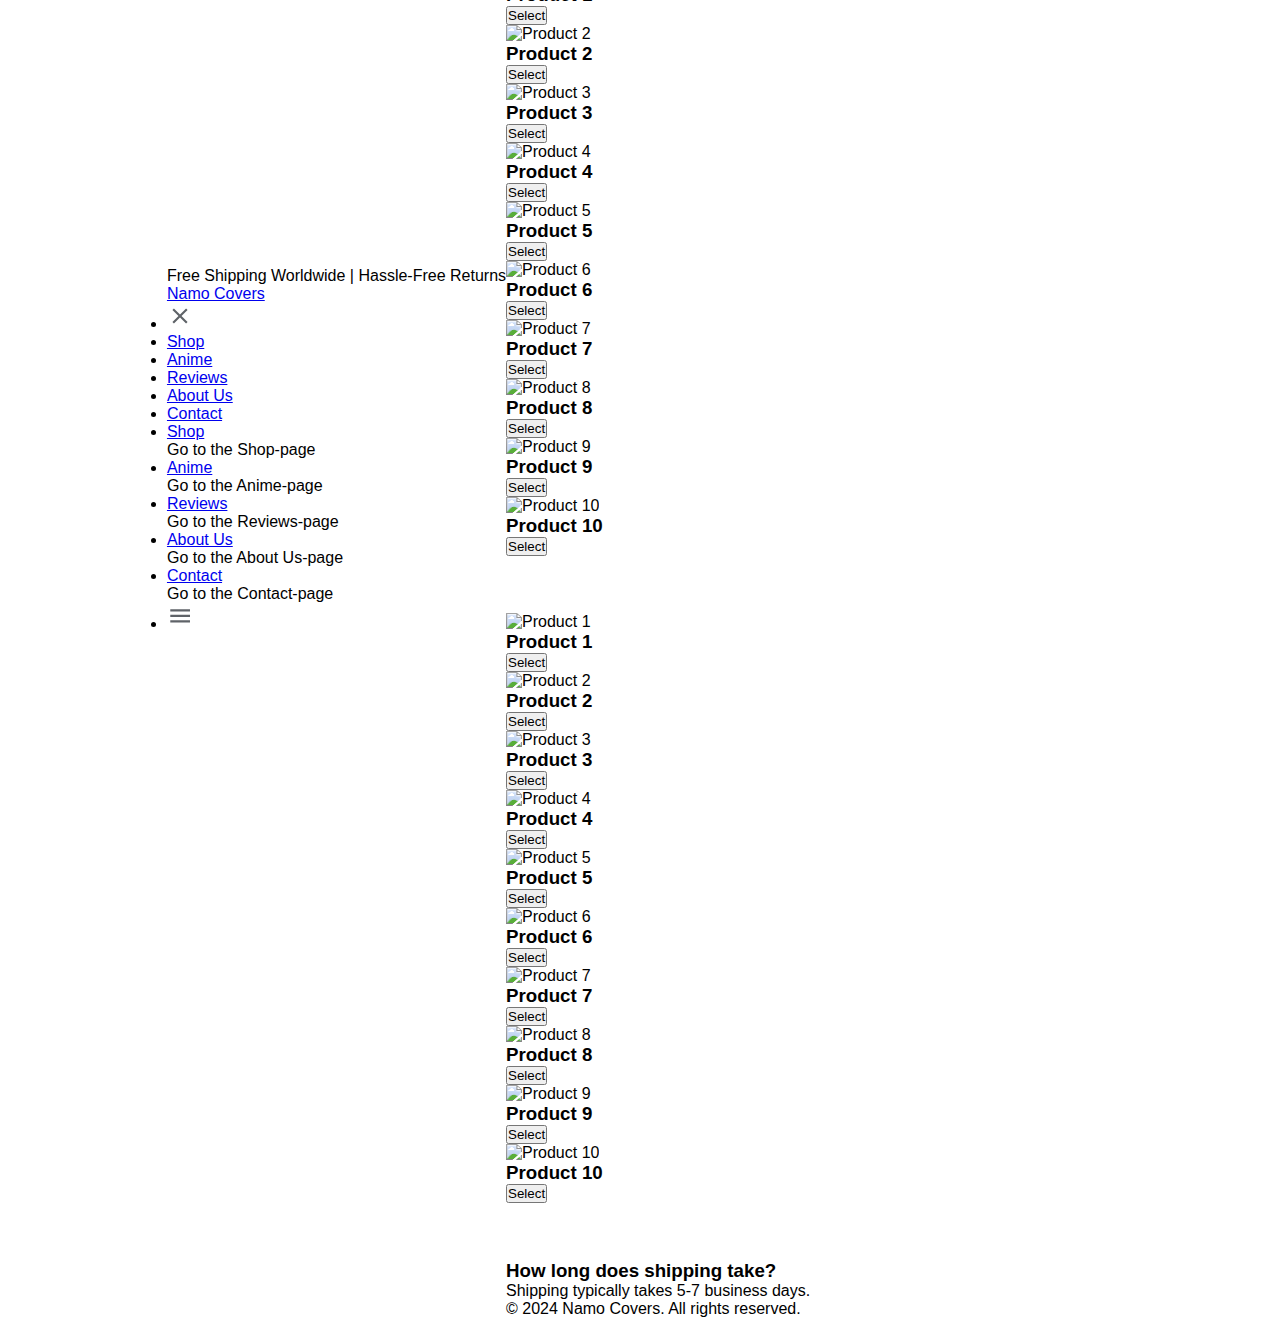
==== Home.html @ 33d48b76 "Add files via upload" ====
<!DOCTYPE html>
<html lang="en">
<head>
  <meta charset="UTF-8">
  <meta name="viewport" content="width=device-width, initial-scale=1.0">
  <title>Namo Covers</title>
  <link rel="stylesheet" href="styles.css">
  <style>
    body {
      margin: 0;
      min-height: 100vh;
      font-family: 'Segoe UI', Tahoma, Geneva, Verdana, sans-serif;
      background: url('Anime.jpg') no-repeat center center fixed;
      background-size: cover;
      background-position: center;
    }

    .header, .section, .main, .footer {
      max-width: 800px;
      margin: 0 auto;
      padding: 20px;
      background-color: rgba(255, 255, 255, 0.9); /* Semi-transparent background for readability */
      border-radius: 10px;
      margin-top: 20px;
    }

    .header {
      height: 100px;
    }

    .section {
      height: 300px;
    }

    .main {
      height: 500px;
    }

    .footer {
      height: 100px;
    }
  </style>
</head>
<body>
  <header>
    <div class="top-bar">
      <p>Free Shipping Worldwide | Hassle-Free Returns</p>
    </div>
    <nav>
      <a href="#" class="logo">Namo Covers</a>
      <ul class="sidebar">
        <li onclick=hideSidebar()><a href="#"><svg xmlns="http://www.w3.org/2000/svg" height="26px" viewBox="0 -960 960 960" width="26px" fill="#5f6368"><path d="m256-200-56-56 224-224-224-224 56-56 224 224 224-224 56 56-224 224 224 224-56 56-224-224-224 224Z"/></svg></a></li>
        <li>
          <a href="#">Shop</a>
        </li>
        <li>
          <a href="#">Anime</a>
        </li>
        <li>
          <a href="#">Reviews</a>
        </li>
        <li>
          <a href="#">About Us</a>
        </li>
        <li>
          <a href="#">Contact</a>
        </li>
      </ul>
      <ul>
        <li class="hideOnMobile">
          <a href="#" class="nav-link">Shop</a>
          <div class="tooltip">Go to the Shop-page</div>
        </li>
        <li class="hideOnMobile">
          <a href="#" class="nav-link">Anime</a>
          <div class="tooltip">Go to the Anime-page</div>
        </li>
        <li class="hideOnMobile">
          <a href="#" class="nav-link">Reviews</a>
          <div class="tooltip">Go to the Reviews-page</div>
        </li>
        <li class="hideOnMobile">
          <a href="#" class="nav-link">About Us</a>
          <div class="tooltip">Go to the About Us-page</div>
        </li>
        <li class="hideOnMobile">
          <a href="#" class="nav-link">Contact</a>
          <div class="tooltip">Go to the Contact-page</div>
        </li>
        <li class="menu" onclick=ShowSidebar()><a href="#"><svg xmlns="http://www.w3.org/2000/svg" height="26px" viewBox="0 -950 950 950" width="26px" fill="#5f6368"><path d="M120-240v-80h720v80H120Zm0-200v-80h720v80H120Zm0-200v-80h720v80H120Z"/></svg></a></li>
      </ul>
    </nav>
  </header>

  <main>
    <!-- Hero Banner -->
    <section class="banner-section">
      <h2>TOP SALES</h2>
      <div class="product-item active" data-index="0">
        <img src="images/p1.jfif" alt="Product 1">
        <h4>Product 1</h4>
        <span>$10.00</span>
      </div>
      <div class="product-item" data-index="1">
        <img src="images/k1.jfif" alt="Product 2">
        <h4>Product 2</h4>
        <span>$20.00</span>
      </div>
      <div class="product-item" data-index="2">
        <img src="images/p2.jfif" alt="Product 3">
        <h4>Product 3</h4>
        <span>$30.00</span>
      </div>
      <div class="product-item" data-index="3">
        <img src="images/k2.jfif" alt="Product 4">
        <h4>Product 4</h4>
        <span>$40.00</span>
      </div>
      <div class="product-item" data-index="4">
        <img src="images/p3.jfif" alt="Product 5">
        <h4>Product 5</h4>
        <span>$50.00</span>
      </div>
  
      <div class="controls">
        <div class="control active" data-index="0" onclick="manualSelect(0)"></div>
        <div class="control" data-index="1" onclick="manualSelect(1)"></div>
        <div class="control" data-index="2" onclick="manualSelect(2)"></div>
        <div class="control" data-index="3" onclick="manualSelect(3)"></div>
        <div class="control" data-index="4" onclick="manualSelect(4)"></div>
      </div>
    </section>

    <!-- Hottest Selling Cases -->
    <section class="hottest-cases"> 
      <h2>Hottest Selling Cases</h2>
      <div class="scroll-container">
        <div class="product">
          <img src="images/p1.jfif" alt="Product 1">
          <h3>Product 1</h3>
          <button>Select</button>
        </div>
        <div class="product">
          <img src="images/p2.jfif" alt="Product 2">
          <h3>Product 2</h3>
          <button>Select</button>
        </div>
        <div class="product">
          <img src="images/p3.jfif" alt="Product 3">
          <h3>Product 3</h3>
          <button>Select</button>
        </div>
        <div class="product">
          <img src="images/p4.jfif" alt="Product 4">
          <h3>Product 4</h3>
          <button>Select</button>
        </div>
        <div class="product">
          <img src="images/p5.jfif" alt="Product 5">
          <h3>Product 5</h3>
          <button>Select</button>
        </div>
        <div class="product">
          <img src="images/p6.jfif" alt="Product 6">
          <h3>Product 6</h3>
          <button>Select</button>
        </div>
        <div class="product">
          <img src="images/p7.jfif" alt="Product 7">
          <h3>Product 7</h3>
          <button>Select</button>
        </div>
        <div class="product">
          <img src="images/p8.jfif" alt="Product 8">
          <h3>Product 8</h3>
          <button>Select</button>
        </div>
        <div class="product">
          <img src="images/p9.jfif" alt="Product 9">
          <h3>Product 9</h3>
          <button>Select</button>
        </div>
        <div class="product">
          <img src="images/p10.jfif" alt="Product 10">
          <h3>Product 10</h3>
          <button>Select</button>
        </div>
      </div>
    </section>

    <!-- Limited Release Section -->
    <section class="limited-release">
      <h2>Limited Release: Trending Anime Cases</h2>
      <div class="scroll-container">
        <div class="product">
          <img src="images/k1.jfif" alt="Product 1">
          <h3>Product 1</h3>
          <button>Select</button>
        </div>
        <div class="product">
          <img src="images/k2.jfif" alt="Product 2">
          <h3>Product 2</h3>
          <button>Select</button>
        </div>
        <div class="product">
          <img src="images/k3.jfif" alt="Product 3">
          <h3>Product 3</h3>
          <button>Select</button>
        </div>
        <div class="product">
          <img src="images/k4.jfif" alt="Product 4">
          <h3>Product 4</h3>
          <button>Select</button>
        </div>
        <div class="product">
          <img src="images/k5.jfif" alt="Product 5">
          <h3>Product 5</h3>
          <button>Select</button>
        </div>
        <div class="product">
          <img src="images/k6.jfif" alt="Product 6">
          <h3>Product 6</h3>
          <button>Select</button>
        </div>
        <div class="product">
          <img src="images/k7.jfif" alt="Product 7">
          <h3>Product 7</h3>
          <button>Select</button>
        </div>
        <div class="product">
          <img src="images/k8.jfif" alt="Product 8">
          <h3>Product 8</h3>
          <button>Select</button>
        </div>
        <div class="product">
          <img src="images/k9.jfif" alt="Product 9">
          <h3>Product 9</h3>
          <button>Select</button>
        </div>
        <div class="product">
          <img src="images/k10.jfif" alt="Product 10">
          <!--
          https://via.placeholder.com/200x150
          -->
          <h3>Product 10</h3>
          <button>Select</button>
        </div>
      </div>
    </section>

    <!-- FAQ -->
    <section class="faq">
      <h2>FAQ's</h2>
      <div class="faq-item">
        <h3>How long does shipping take?</h3>
        <p>Shipping typically takes 5-7 business days.</p>
      </div>
      <!-- Add more FAQ items -->
    </section>

    <!-- Footer -->
    <footer>
      <div class="footer-content">
        <p>&copy; 2024 Namo Covers. All rights reserved.</p>
      </div>
    </footer>
  </main>

  <script>
    function ShowSidebar()
    {
        const sidebar=document.querySelector('.sidebar')
        sidebar.style.display='flex'
    }
    function hideSidebar()
    {
        const sidebar=document.querySelector('.sidebar')
        sidebar.style.display='none'
    }

    let currentIndex = 0;
    const items = document.querySelectorAll('.product-item');
    const controls = document.querySelectorAll('.control');

    // Function to show the current product
    function showProduct(index) {
      // Remove "active" class from all items and controls
      items.forEach(item => item.classList.remove('active'));
      controls.forEach(control => control.classList.remove('active'));

      // Add "active" class to the current item and control
      items[index].classList.add('active');
      controls[index].classList.add('active');

      currentIndex = index;
    }

    // Auto-rotate functionality
    function autoRotate() {
      currentIndex = (currentIndex + 1) % items.length;
      showProduct(currentIndex);
    }

    // Manual selection functionality
    function manualSelect(index) {
      clearInterval(autoRotateInterval); // Stop auto-rotation temporarily
      showProduct(index);
      autoRotateInterval = setInterval(autoRotate, 4000); // Restart auto-rotation
    }

    // Start auto-rotation
    let autoRotateInterval = setInterval(autoRotate, 4000);
</script>
  <script src="script.js"></script>
</body>
</html>
---- styles.css ----
* {
    margin: 0;
    padding: 0;
    box-sizing: border-box;
}

body {
    background-image: url('Anime.jpg.jpg');
    height: 100vh;
    background-repeat: no-repeat;
    width: 100%;
    background-size: cover;
    background-position: center;
    display: flex;
    justify-content: center;
    align-items: center;
    /*font-family: Arial, sans-serif;
    background-color: #f4f4f4;
    display: flex;
    justify-content: center;
    align-items: center;
    height: 100vh;*/
}
.login-container {
    background-color: white;
    padding: 20px;
    border-radius: 25px;
    background-color: rgba(0, 0, 0, 0.5);
    box-shadow: 0 4px 8px rgba(0, 0, 0, 0.1);
    width: 300px;
    text-align: center;
}

h2 {
    color: white;
    font-size: 2rem;
    margin-bottom: 20px;
}

.input-group {
    color: white;
    margin-bottom: 15px;
    text-align: left;
}

label {
    display: block;
    margin-bottom: 5px;
}

input {
    width: 100%;
    padding: 10px;
    border: 1px solid #ccc;
    border-radius: 20px;
    background-color: rgba(0, 0, 0, 0.5);
    box-shadow: inset -3px -3px rgba(0, 0, 0, 0.5);
    color: white;
    font-size: 1rem;
}

.login-btn {
    width: 100%;
    padding: 10px;
    background-color: rgba(0, 0, 0, 0.5);
    box-shadow: inset -3px -3px rgba(0, 0, 0, 0.5);
    color: white;
    border: none;
    border-radius: 20px;
    font-size: 1rem;
    cursor: pointer;
    margin-bottom: 20px;
}

.login-btn:hover {
    background-color: rgba(255, 255, 255, 0.1);
    color: white;
}

.google-login {
    color: white;
    margin-top: 20px;
}

.google-link {
    display: inline-block;
    text-decoration: none;
    color: white;
    border: 1px solid #ccc;
    padding: 10px;
    border-radius: 20px;
    width: 100%;
    box-shadow: 0 2px 4px rgba(0, 0, 0, 0.1);
    transition: background-color 0.3s ease;
}

.google-link:hover {
    background-color: rgba(255, 255, 255, 0.1);
}

.google-logo {
    height: 20px;
    vertical-align: middle;
    margin-right: 10px;
}
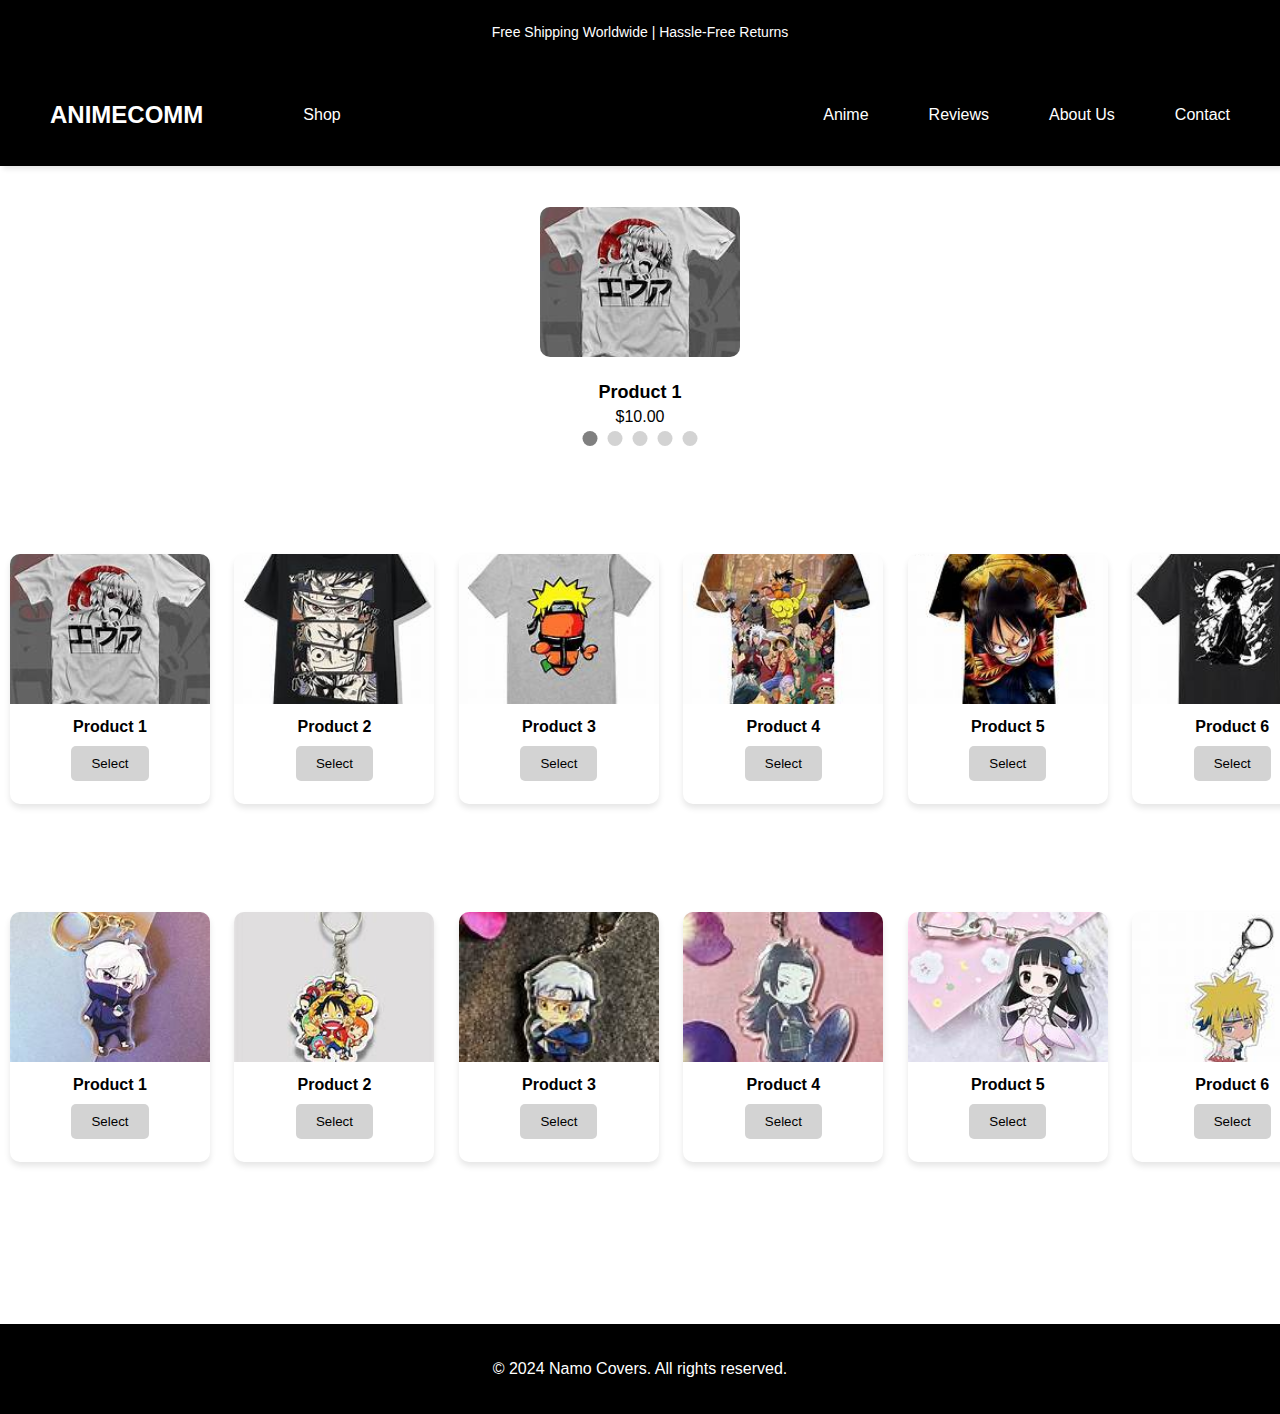
==== commit fddd985c: "Update Home.html" ====
--- a/Home.html
+++ b/Home.html
@@ -4,7 +4,7 @@
   <meta charset="UTF-8">
   <meta name="viewport" content="width=device-width, initial-scale=1.0">
   <title>Namo Covers</title>
-  <link rel="stylesheet" href="styles.css">
+  <link rel="stylesheet" href="Design.css">
   <style>
     body {
       margin: 0;
@@ -47,14 +47,14 @@
       <p>Free Shipping Worldwide | Hassle-Free Returns</p>
     </div>
     <nav>
-      <a href="#" class="logo">Namo Covers</a>
+      <a href="#" class="logo">AnimeComm</a>
       <ul class="sidebar">
         <li onclick=hideSidebar()><a href="#"><svg xmlns="http://www.w3.org/2000/svg" height="26px" viewBox="0 -960 960 960" width="26px" fill="#5f6368"><path d="m256-200-56-56 224-224-224-224 56-56 224 224 224-224 56 56-224 224 224 224-56 56-224-224-224 224Z"/></svg></a></li>
         <li>
           <a href="#">Shop</a>
         </li>
         <li>
-          <a href="#">Anime</a>
+          <a href="#">Product</a>
         </li>
         <li>
           <a href="#">Reviews</a>
@@ -97,27 +97,27 @@
     <section class="banner-section">
       <h2>TOP SALES</h2>
       <div class="product-item active" data-index="0">
-        <img src="images/p1.jfif" alt="Product 1">
+        <img src="p1.jfif" alt="Product 1">
         <h4>Product 1</h4>
         <span>$10.00</span>
       </div>
       <div class="product-item" data-index="1">
-        <img src="images/k1.jfif" alt="Product 2">
+        <img src="k1.jfif" alt="Product 2">
         <h4>Product 2</h4>
         <span>$20.00</span>
       </div>
       <div class="product-item" data-index="2">
-        <img src="images/p2.jfif" alt="Product 3">
+        <img src="p2.jfif" alt="Product 3">
         <h4>Product 3</h4>
         <span>$30.00</span>
       </div>
       <div class="product-item" data-index="3">
-        <img src="images/k2.jfif" alt="Product 4">
+        <img src="k2.jfif" alt="Product 4">
         <h4>Product 4</h4>
         <span>$40.00</span>
       </div>
       <div class="product-item" data-index="4">
-        <img src="images/p3.jfif" alt="Product 5">
+        <img src="p3.jfif" alt="Product 5">
         <h4>Product 5</h4>
         <span>$50.00</span>
       </div>
@@ -136,52 +136,52 @@
       <h2>Hottest Selling Cases</h2>
       <div class="scroll-container">
         <div class="product">
-          <img src="images/p1.jfif" alt="Product 1">
+          <img src="p1.jfif" alt="Product 1">
           <h3>Product 1</h3>
           <button>Select</button>
         </div>
         <div class="product">
-          <img src="images/p2.jfif" alt="Product 2">
+          <img src="p2.jfif" alt="Product 2">
           <h3>Product 2</h3>
           <button>Select</button>
         </div>
         <div class="product">
-          <img src="images/p3.jfif" alt="Product 3">
+          <img src="p3.jfif" alt="Product 3">
           <h3>Product 3</h3>
           <button>Select</button>
         </div>
         <div class="product">
-          <img src="images/p4.jfif" alt="Product 4">
+          <img src="p4.jfif" alt="Product 4">
           <h3>Product 4</h3>
           <button>Select</button>
         </div>
         <div class="product">
-          <img src="images/p5.jfif" alt="Product 5">
+          <img src="p5.jfif" alt="Product 5">
           <h3>Product 5</h3>
           <button>Select</button>
         </div>
         <div class="product">
-          <img src="images/p6.jfif" alt="Product 6">
+          <img src="p6.jfif" alt="Product 6">
           <h3>Product 6</h3>
           <button>Select</button>
         </div>
         <div class="product">
-          <img src="images/p7.jfif" alt="Product 7">
+          <img src="p7.jfif" alt="Product 7">
           <h3>Product 7</h3>
           <button>Select</button>
         </div>
         <div class="product">
-          <img src="images/p8.jfif" alt="Product 8">
+          <img src="p8.jfif" alt="Product 8">
           <h3>Product 8</h3>
           <button>Select</button>
         </div>
         <div class="product">
-          <img src="images/p9.jfif" alt="Product 9">
+          <img src="p9.jfif" alt="Product 9">
           <h3>Product 9</h3>
           <button>Select</button>
         </div>
         <div class="product">
-          <img src="images/p10.jfif" alt="Product 10">
+          <img src="p10.jfif" alt="Product 10">
           <h3>Product 10</h3>
           <button>Select</button>
         </div>
@@ -193,52 +193,52 @@
       <h2>Limited Release: Trending Anime Cases</h2>
       <div class="scroll-container">
         <div class="product">
-          <img src="images/k1.jfif" alt="Product 1">
+          <img src="k1.jfif" alt="Product 1">
           <h3>Product 1</h3>
           <button>Select</button>
         </div>
         <div class="product">
-          <img src="images/k2.jfif" alt="Product 2">
+          <img src="k2.jfif" alt="Product 2">
           <h3>Product 2</h3>
           <button>Select</button>
         </div>
         <div class="product">
-          <img src="images/k3.jfif" alt="Product 3">
+          <img src="k3.jfif" alt="Product 3">
           <h3>Product 3</h3>
           <button>Select</button>
         </div>
         <div class="product">
-          <img src="images/k4.jfif" alt="Product 4">
+          <img src="k4.jfif" alt="Product 4">
           <h3>Product 4</h3>
           <button>Select</button>
         </div>
         <div class="product">
-          <img src="images/k5.jfif" alt="Product 5">
+          <img src="k5.jfif" alt="Product 5">
           <h3>Product 5</h3>
           <button>Select</button>
         </div>
         <div class="product">
-          <img src="images/k6.jfif" alt="Product 6">
+          <img src="k6.jfif" alt="Product 6">
           <h3>Product 6</h3>
           <button>Select</button>
         </div>
         <div class="product">
-          <img src="images/k7.jfif" alt="Product 7">
+          <img src="k7.jfif" alt="Product 7">
           <h3>Product 7</h3>
           <button>Select</button>
         </div>
         <div class="product">
-          <img src="images/k8.jfif" alt="Product 8">
+          <img src="k8.jfif" alt="Product 8">
           <h3>Product 8</h3>
           <button>Select</button>
         </div>
         <div class="product">
-          <img src="images/k9.jfif" alt="Product 9">
+          <img src="k9.jfif" alt="Product 9">
           <h3>Product 9</h3>
           <button>Select</button>
         </div>
         <div class="product">
-          <img src="images/k10.jfif" alt="Product 10">
+          <img src="k10.jfif" alt="Product 10">
           <!--
           https://via.placeholder.com/200x150
           -->
--- a/Design.css
+++ b/Design.css
@@ -0,0 +1,330 @@
+/* General Styles */
+  
+  /* Header */
+  header {
+    background: #000;
+    color: #fff;
+  }
+  
+  .top-bar {
+    text-align: center;
+    padding: 10px;
+    font-size: 14px;
+  }
+  
+  nav {
+    display: flex;
+    justify-content: space-between;
+    align-items: center;
+    padding: 10px 20px;
+    background-color:black;
+    box-shadow: 3px 3px 5px rgba(0,0,0,0.1);
+  }
+  
+  nav .logo {
+    font-size: 24px;
+    font-weight: bold;
+    text-transform: uppercase;
+    background-color:transparent;
+    
+    color: white;
+  }
+  nav .logo:hover
+  {
+    background-color:none;
+  }
+  
+nav ul{
+    width: 100%;
+    list-style: none;
+    display: flex;
+    justify-content: flex-end;
+    align-items: center;
+    transition: color 0.3s ease;
+}
+nav li{
+    height:  50px;   
+}
+nav a{
+    height: 100%;
+    padding: 0 30px;
+    text-decoration: none;
+    display: flex;
+    align-items: center;
+    color:white;
+}
+nav a:hover
+{
+  color: lightgray;
+}
+nav li:first-child{
+    margin-right: auto;
+}
+  
+  /* Hero Banner */
+  .banner-section {
+    width: 100%;
+    height: 300px;
+    position: relative;
+    overflow: hidden;
+    background-color:transparent;
+  }
+  .banner-section h2
+  {
+    position: center;
+    color: white;
+  }
+
+  .product-item {
+    width: 100%;
+    height: 100%;
+    display: none;
+    position: absolute;
+    top: 0;
+    left: 0;
+    justify-content: center;
+    align-items: center;
+    flex-direction: column;
+    text-align: center;
+    opacity: 0.5;
+    transition: opacity 1s ease-in-out;
+  }
+
+  .product-item img {
+    width: 200px;
+    height: 150px;
+    object-fit: cover;
+    margin-bottom: 15px;
+    border-radius: 10px;
+  }
+
+  .product-item h4 {
+    margin: 10px 0 5px;
+    font-size: 18px;
+    color:black;
+  }
+
+  .product-item span {
+    font-size: 16px;
+    color:black;
+  }
+
+  .product-item.active {
+    display: flex;
+    opacity: 1.5;
+  }
+
+  .product-item:not(.active) {
+    opacity: 0.5;
+  }
+
+  .controls {
+    position: absolute;
+    bottom: 20px;
+    left: 50%;
+    transform: translateX(-50%);
+    display: flex;
+    gap: 10px;
+  }
+
+  .control {
+    width: 15px;
+    height: 15px;
+    background-color:lightgray;
+    border-radius: 50%;
+    cursor: pointer;
+    transition: background-color 0.3s;
+  }
+
+  .control.active {
+    background-color: gray;
+  }
+
+  /* Footer */
+  footer {
+    background:black;
+    color: white;
+    text-align: center;
+    padding: 20px;
+  }
+  .sidebar
+{
+    position: fixed;
+    top: 0;
+    right: 0;
+    height: 100vh;
+    width: 259px;
+    z-index: 999;
+    background-color: rgba(255,255,255,0,2);
+    backdrop-filter: blur(10px);
+    box-shadow: -10px 0 10px rgba(0,0,0,0.1);
+    display: none;
+    flex-direction: column;
+    align-items: flex-start;
+    justify-content: flex-start;
+}
+.sidebar li{
+    width: 100%;
+}
+.sidebar a{
+    width: 100%;
+}
+.menu
+{
+    display: none;
+}
+@media(max-width:800px)
+{
+    .hideOnMobile
+    {
+        display: none;
+    }
+    .menu
+    {
+        display:block;
+    }
+}
+@media(max-width:400px)
+{
+    .sidebar
+    {
+        width: 100%;
+    }
+}
+.scroll-container {
+  width: 100%;
+  overflow-x: scroll;
+  overflow-y: hidden;
+  white-space: nowrap;
+  padding: 20px 0;
+  box-sizing: border-box;
+  scrollbar-width: thin; /* Firefox */
+  scrollbar-color: #888 #f9f9f9; /* Firefox */
+}
+
+.scroll-container::-webkit-scrollbar {
+  height: 8px;
+}
+
+.scroll-container::-webkit-scrollbar-track {
+  background: #f9f9f9;
+}
+
+.scroll-container::-webkit-scrollbar-thumb {
+  background: #888;
+  border-radius: 4px;
+}
+
+ /* Product Sections */
+ .hottest-cases h2{
+  color: white;
+ }
+ .limited-release h2{
+  color: white;
+ }
+.product {
+  display: inline-block;
+  width: 200px;
+  height: 250px;
+  margin: 0 10px;
+  background-color:transparent;
+  border-radius: 10px;
+  box-shadow: 0 4px 6px rgba(0, 0, 0, 0.1);
+  text-align: center;
+  vertical-align: top;
+  transition: transform 0.3s, box-shadow 0.3s;
+}
+
+.product:hover {
+  transform: scale(1.1);
+  box-shadow: 0 8px 15px rgba(0, 0, 0, 0.2);
+}
+
+.product img {
+  width: 100%;
+  height: 150px;
+  border-top-left-radius: 10px;
+  border-top-right-radius: 10px;
+  object-fit: cover;
+}
+
+.product h3 {
+  margin: 10px 0;
+  font-size: 16px;
+  color:black;
+}
+
+.product button {
+  padding: 10px 20px;
+  background-color:lightgrey;
+  color:black;
+  border: none;
+  border-radius: 5px;
+  cursor: pointer;
+  transition: background-color 0.3s;
+}
+
+.product button:hover {
+  background-color:gray;
+}
+.faq
+{
+  background-color: transparent;
+  color: white;
+}
+
+/* Tooltip Styles */
+.tooltip {
+  display: none;
+  position: absolute;
+  bottom: -425%; /* Adjust position above the link */
+  left: 50%;
+  transform: translateX(-50%);
+  background-color:black;
+  color:white;
+  text-align: auto;
+  padding: 5px 10px;
+  border-radius: 4px;
+  font-size: 14px;
+  box-shadow: 0 4px 6px rgba(0, 0, 0, 0.1);
+  opacity: 0;
+  transition: opacity 0.3s ease;
+  z-index: 1000;
+}
+
+.hideOnMobile:hover .tooltip {
+  display: block;
+  opacity: 1;
+}
+
+/*
+ .navbar {
+  background-color: #333;
+  padding: 1em 0;
+}
+
+.navbar ul {
+  list-style: none;
+  display: flex;
+  justify-content: center;
+  margin: 0;
+  padding: 0;
+}
+
+.navbar .nav-item {
+  position: relative;
+  margin: 0 15px;
+}
+
+.navbar .nav-link {
+  color: white;
+  text-decoration: none;
+  font-size: 16px;
+  padding: 5px 10px;
+  transition: color 0.3s ease;
+}
+
+.navbar .nav-link:hover {
+  color: #00bcd4;
+}
+*/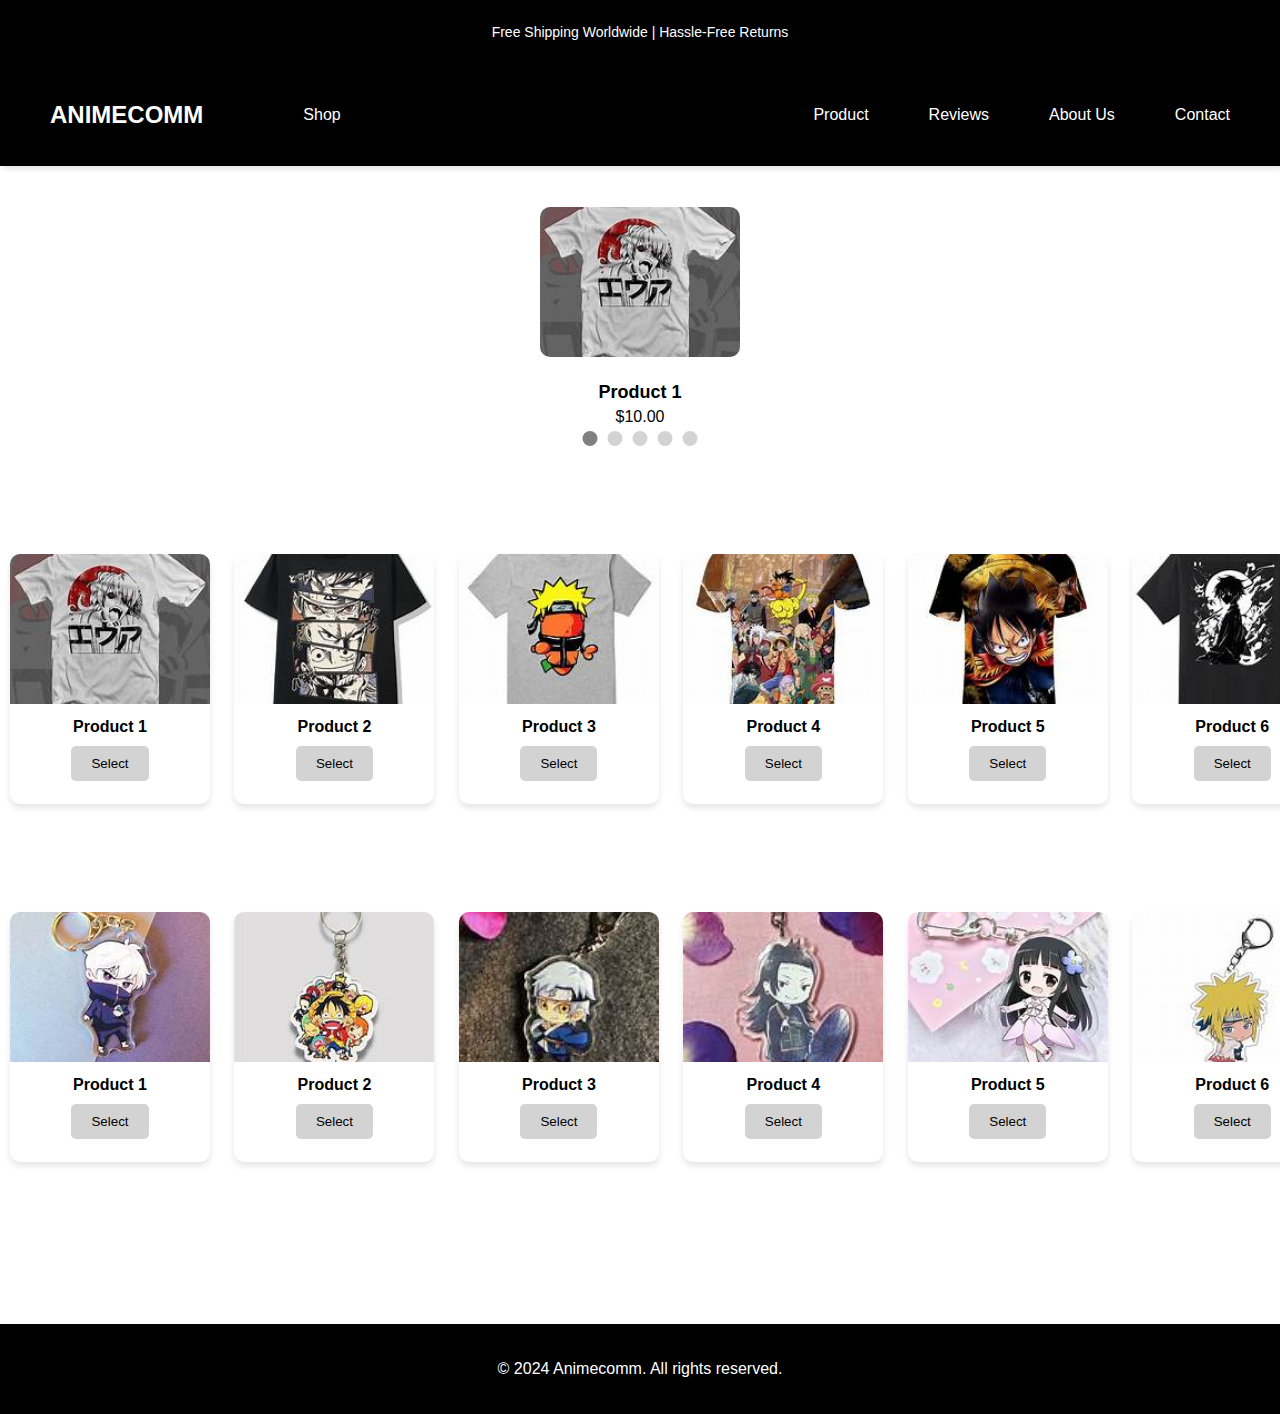
==== commit 374ecfe0: "Update Home.html" ====
--- a/Home.html
+++ b/Home.html
@@ -3,7 +3,7 @@
 <head>
   <meta charset="UTF-8">
   <meta name="viewport" content="width=device-width, initial-scale=1.0">
-  <title>Namo Covers</title>
+  <title>Animecomm</title>
   <link rel="stylesheet" href="Design.css">
   <style>
     body {
@@ -72,7 +72,7 @@
           <div class="tooltip">Go to the Shop-page</div>
         </li>
         <li class="hideOnMobile">
-          <a href="#" class="nav-link">Anime</a>
+          <a href="#" class="nav-link">Product</a>
           <div class="tooltip">Go to the Anime-page</div>
         </li>
         <li class="hideOnMobile">
@@ -261,7 +261,7 @@
     <!-- Footer -->
     <footer>
       <div class="footer-content">
-        <p>&copy; 2024 Namo Covers. All rights reserved.</p>
+        <p>&copy; 2024 Animecomm. All rights reserved.</p>
       </div>
     </footer>
   </main>
--- a/Design.css
+++ b/Design.css
@@ -327,4 +327,4 @@
 .navbar .nav-link:hover {
   color: #00bcd4;
 }
-*/+*/
